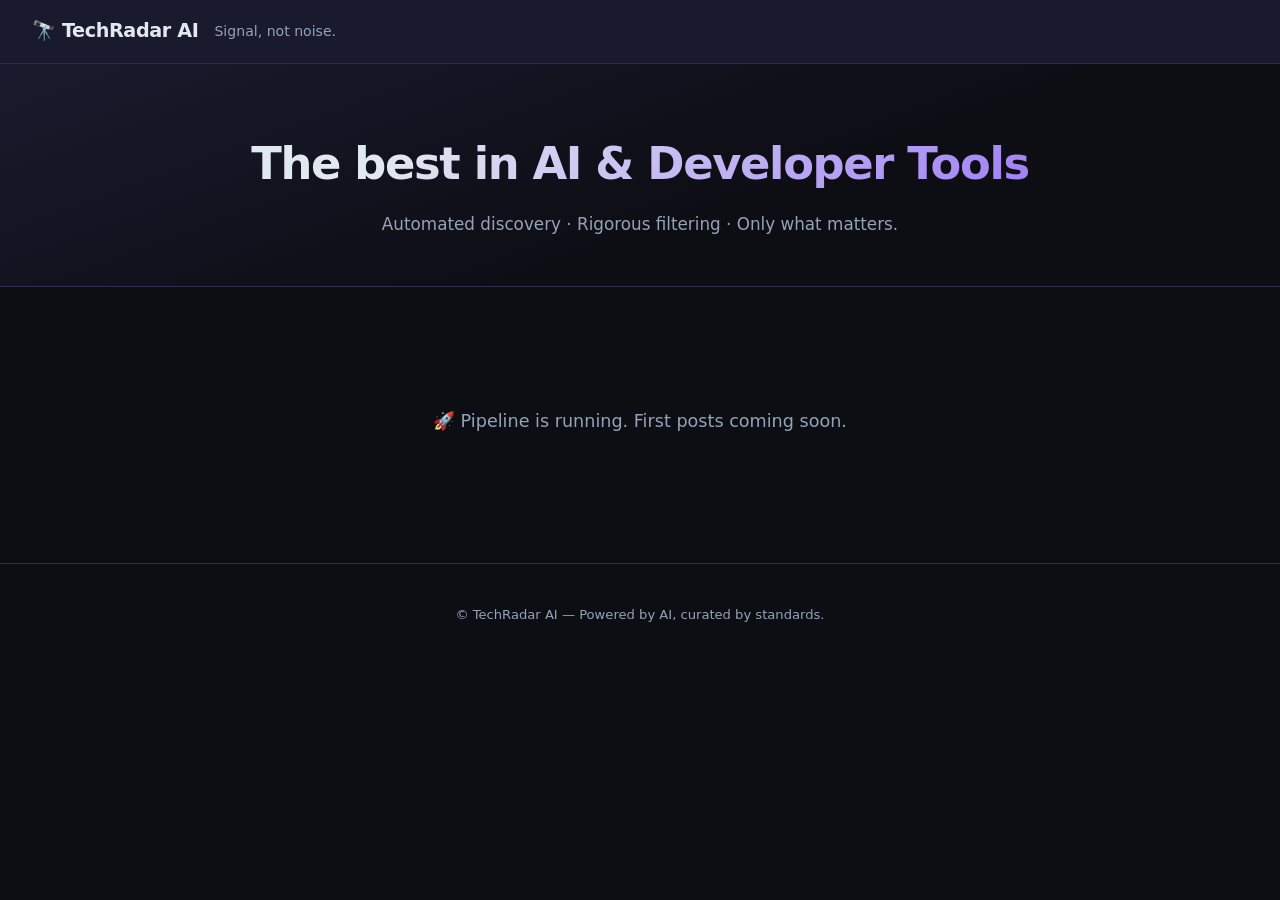
==== website/public/index.html @ ce5055b4 "🚀 Initial commit: TechRadar AI v1.0 Full automated multi-platform content pipeline: - Collectors: Gi" ====
<!DOCTYPE html>
<html lang="en">
<head>
  <meta charset="UTF-8">
  <meta name="viewport" content="width=device-width, initial-scale=1.0">
  <title>TechRadar AI — Signal, not noise.</title>
  <meta name="description" content="Curated AI and developer tools. Automated discovery, rigorous filtering — only what matters.">
  <meta property="og:title" content="TechRadar AI">
  <meta property="og:description" content="Curated AI & dev tools. Signal, not noise.">
  <link rel="stylesheet" href="./css/style.css">
</head>
<body>
  <nav class="navbar">
    <a href="." class="logo">🔭 TechRadar AI</a>
    <span class="nav-tagline">Signal, not noise.</span>
  </nav>
  <header class="hero">
    <h1>The best in AI &amp; Developer Tools</h1>
    <p>Automated discovery · Rigorous filtering · Only what matters.</p>
  </header>
  <main class="grid">
    <p class="empty">🚀 Pipeline is running. First posts coming soon.</p>
  </main>
  <footer><p>© TechRadar AI — Powered by AI, curated by standards.</p></footer>
  <script src="./js/main.js" defer></script>
</body>
</html>
---- website/public/css/style.css ----
:root {
  --bg: #0d0d14;
  --surface: #1a1a2e;
  --surface2: #16213e;
  --accent: #6366f1;
  --accent2: #8b5cf6;
  --text: #e2e8f0;
  --text-muted: #94a3b8;
  --border: #2d2d4e;
  --radius: 12px;
}

* { box-sizing: border-box; margin: 0; padding: 0; }

body {
  background: var(--bg);
  color: var(--text);
  font-family: -apple-system, BlinkMacSystemFont, 'Segoe UI', system-ui, sans-serif;
  font-size: 16px;
  line-height: 1.6;
  min-height: 100vh;
}

.navbar {
  display: flex;
  align-items: center;
  gap: 1rem;
  padding: 1rem 2rem;
  border-bottom: 1px solid var(--border);
  background: var(--surface);
  position: sticky;
  top: 0;
  z-index: 100;
  backdrop-filter: blur(8px);
}
.logo {
  font-size: 1.2rem;
  font-weight: 700;
  color: var(--text);
  text-decoration: none;
  letter-spacing: -0.02em;
}
.nav-tagline { color: var(--text-muted); font-size: 0.88rem; }

.hero {
  text-align: center;
  padding: 4rem 2rem 3rem;
  background: linear-gradient(160deg, var(--surface) 0%, var(--bg) 60%);
  border-bottom: 1px solid var(--border);
}
.hero h1 {
  font-size: clamp(1.8rem, 5vw, 2.8rem);
  font-weight: 800;
  letter-spacing: -0.03em;
  margin-bottom: 0.75rem;
  background: linear-gradient(135deg, #e2e8f0 30%, #8b5cf6 100%);
  -webkit-background-clip: text;
  -webkit-text-fill-color: transparent;
  background-clip: text;
}
.hero p { color: var(--text-muted); font-size: 1.05rem; }

.grid {
  display: grid;
  grid-template-columns: repeat(auto-fill, minmax(320px, 1fr));
  gap: 1.5rem;
  max-width: 1200px;
  margin: 2.5rem auto;
  padding: 0 1.5rem;
}

.card {
  background: var(--surface);
  border: 1px solid var(--border);
  border-radius: var(--radius);
  overflow: hidden;
  transition: transform 0.2s ease, border-color 0.2s ease, box-shadow 0.2s ease;
}
.card:hover {
  transform: translateY(-4px);
  border-color: var(--accent);
  box-shadow: 0 8px 32px rgba(99, 102, 241, 0.15);
}
.card-img { width: 100%; aspect-ratio: 1; object-fit: cover; display: block; }
.card-content { padding: 1.25rem; }
.card-category {
  display: inline-block;
  background: var(--accent);
  color: #fff;
  font-size: 0.7rem;
  font-weight: 700;
  padding: 0.22rem 0.6rem;
  border-radius: 4px;
  text-transform: uppercase;
  letter-spacing: 0.06em;
  margin-bottom: 0.6rem;
}
.card-content h2 { font-size: 1.05rem; margin-bottom: 0.5rem; line-height: 1.4; }
.card-content h2 a { color: var(--text); text-decoration: none; }
.card-content h2 a:hover { color: var(--accent); }
.card-content p { color: var(--text-muted); font-size: 0.88rem; line-height: 1.55; }
.card-footer {
  display: flex;
  justify-content: space-between;
  align-items: center;
  margin-top: 0.9rem;
  padding-top: 0.75rem;
  border-top: 1px solid var(--border);
  font-size: 0.8rem;
  color: var(--text-muted);
}
.score { color: var(--accent); font-weight: 700; }

.post-page { max-width: 740px; margin: 2.5rem auto; padding: 0 1.5rem 5rem; }
.post-cover { width: 100%; border-radius: var(--radius); margin-bottom: 1.75rem; box-shadow: 0 4px 24px rgba(0,0,0,0.4); }
.post-meta { display: flex; gap: 0.75rem; align-items: center; flex-wrap: wrap; margin-bottom: 1rem; }
.score-badge { background: var(--accent); color: #fff; padding: 0.28rem 0.8rem; border-radius: 999px; font-size: 0.78rem; font-weight: 700; }
.category-badge { background: var(--surface2); color: var(--text-muted); padding: 0.28rem 0.8rem; border-radius: 999px; font-size: 0.78rem; }
.date { color: var(--text-muted); font-size: 0.82rem; }
.post-page h1 { font-size: clamp(1.5rem, 4vw, 2.1rem); font-weight: 800; line-height: 1.3; letter-spacing: -0.02em; margin-bottom: 1rem; }
.tags { display: flex; gap: 0.4rem; flex-wrap: wrap; margin-bottom: 1.75rem; }
.tag { background: var(--surface2); color: var(--text-muted); padding: 0.22rem 0.65rem; border-radius: 4px; font-size: 0.78rem; }
.post-body { color: var(--text); line-height: 1.85; font-size: 1.03rem; }
.post-body p { margin-bottom: 1.1rem; }
.source-link { margin-top: 2.5rem; }
.source-link a { color: var(--accent); text-decoration: none; font-weight: 600; font-size: 1rem; }
.source-link a:hover { text-decoration: underline; }
.post-channels { margin-top: 1.75rem; padding-top: 1rem; border-top: 1px solid var(--border); color: var(--text-muted); font-size: 0.9rem; }
.post-channels a { color: var(--accent); margin-left: 0.5rem; }

.empty { text-align: center; color: var(--text-muted); padding: 5rem 2rem; grid-column: 1 / -1; font-size: 1.1rem; }

footer { text-align: center; padding: 2.5rem; color: var(--text-muted); font-size: 0.82rem; border-top: 1px solid var(--border); margin-top: 3rem; }

@media (max-width: 600px) {
  .navbar { padding: 0.85rem 1rem; }
  .hero { padding: 2.5rem 1rem 2rem; }
  .grid { grid-template-columns: 1fr; padding: 0 1rem; }
  .post-page { padding: 0 1rem 3rem; }
}
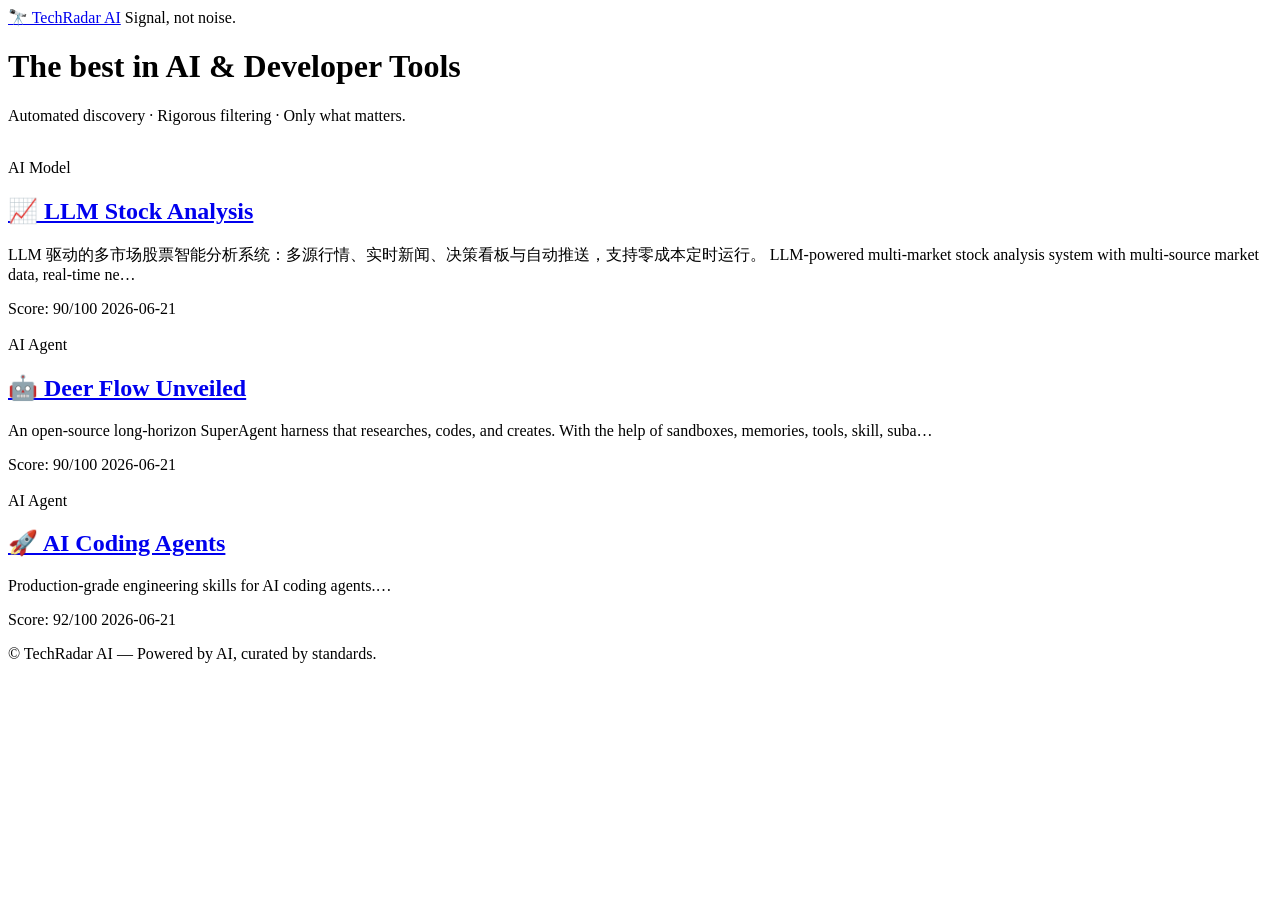
==== commit 541215a1: "🤖 Auto-publish 2026-06-21 21:39 UTC" ====
--- a/website/public/index.html
+++ b/website/public/index.html
@@ -7,11 +7,11 @@
   <meta name="description" content="Curated AI and developer tools. Automated discovery, rigorous filtering — only what matters.">
   <meta property="og:title" content="TechRadar AI">
   <meta property="og:description" content="Curated AI & dev tools. Signal, not noise.">
-  <link rel="stylesheet" href="./css/style.css">
+  <link rel="stylesheet" href="https://nebula387.github.io/TechRadar/css/style.css">
 </head>
 <body>
   <nav class="navbar">
-    <a href="." class="logo">🔭 TechRadar AI</a>
+    <a href="https://nebula387.github.io/TechRadar" class="logo">🔭 TechRadar AI</a>
     <span class="nav-tagline">Signal, not noise.</span>
   </nav>
   <header class="hero">
@@ -19,9 +19,45 @@
     <p>Automated discovery · Rigorous filtering · Only what matters.</p>
   </header>
   <main class="grid">
-    <p class="empty">🚀 Pipeline is running. First posts coming soon.</p>
+    
+    <article class="card">
+      <img src="https://nebula387.github.io/TechRadar/images/20260621-zhulinsendaily-stock-analysis.png" alt="" class="card-img" loading="lazy">
+      <div class="card-content">
+        <span class="card-category">AI Model</span>
+        <h2><a href="https://nebula387.github.io/TechRadar/posts/20260621-zhulinsendaily-stock-analysis.html">📈 LLM Stock Analysis</a></h2>
+        <p>LLM 驱动的多市场股票智能分析系统：多源行情、实时新闻、决策看板与自动推送，支持零成本定时运行。 LLM-powered multi-market stock analysis system with multi-source market data, real-time ne…</p>
+        <div class="card-footer">
+          <span class="score">Score: 90/100</span>
+          <span class="date">2026-06-21</span>
+        </div>
+      </div>
+    </article>
+    <article class="card">
+      <img src="https://nebula387.github.io/TechRadar/images/20260621-bytedancedeer-flow.png" alt="" class="card-img" loading="lazy">
+      <div class="card-content">
+        <span class="card-category">AI Agent</span>
+        <h2><a href="https://nebula387.github.io/TechRadar/posts/20260621-bytedancedeer-flow.html">🤖 Deer Flow Unveiled</a></h2>
+        <p>An open-source long-horizon SuperAgent harness that researches, codes, and creates. With the help of sandboxes, memories, tools, skill, suba…</p>
+        <div class="card-footer">
+          <span class="score">Score: 90/100</span>
+          <span class="date">2026-06-21</span>
+        </div>
+      </div>
+    </article>
+    <article class="card">
+      <img src="https://nebula387.github.io/TechRadar/images/20260621-addyosmaniagent-skills.png" alt="" class="card-img" loading="lazy">
+      <div class="card-content">
+        <span class="card-category">AI Agent</span>
+        <h2><a href="https://nebula387.github.io/TechRadar/posts/20260621-addyosmaniagent-skills.html">🚀 AI Coding Agents</a></h2>
+        <p>Production-grade engineering skills for AI coding agents.…</p>
+        <div class="card-footer">
+          <span class="score">Score: 92/100</span>
+          <span class="date">2026-06-21</span>
+        </div>
+      </div>
+    </article>
   </main>
   <footer><p>© TechRadar AI — Powered by AI, curated by standards.</p></footer>
-  <script src="./js/main.js" defer></script>
+  <script src="https://nebula387.github.io/TechRadar/js/main.js" defer></script>
 </body>
-</html>
+</html>
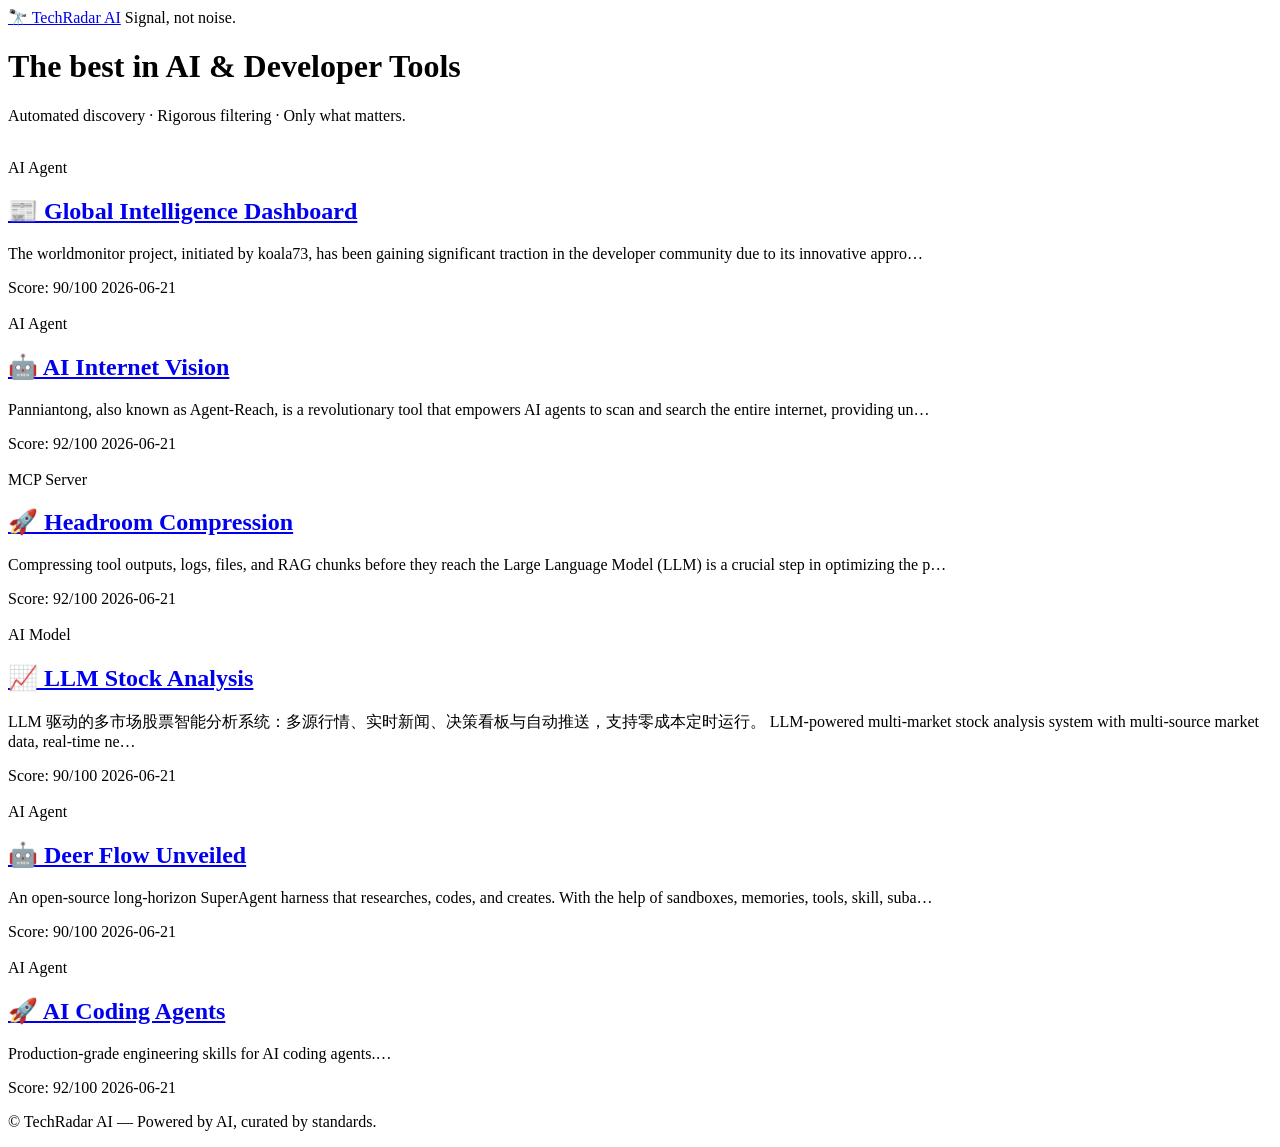
==== commit bceeaabe: "reset: clear old posts with non-English content; add Telegram toggle to dispatch - Delete website/pu" ====
--- a/website/public/index.html
+++ b/website/public/index.html
@@ -20,6 +20,42 @@
   </header>
   <main class="grid">
     
+    <article class="card">
+      <img src="https://nebula387.github.io/TechRadar/images/20260621-koala73worldmonitor.png" alt="" class="card-img" loading="lazy">
+      <div class="card-content">
+        <span class="card-category">AI Agent</span>
+        <h2><a href="https://nebula387.github.io/TechRadar/posts/20260621-koala73worldmonitor.html">📰 Global Intelligence Dashboard</a></h2>
+        <p>The worldmonitor project, initiated by koala73, has been gaining significant traction in the developer community due to its innovative appro…</p>
+        <div class="card-footer">
+          <span class="score">Score: 90/100</span>
+          <span class="date">2026-06-21</span>
+        </div>
+      </div>
+    </article>
+    <article class="card">
+      <img src="https://nebula387.github.io/TechRadar/images/20260621-panniantongagent-reach.png" alt="" class="card-img" loading="lazy">
+      <div class="card-content">
+        <span class="card-category">AI Agent</span>
+        <h2><a href="https://nebula387.github.io/TechRadar/posts/20260621-panniantongagent-reach.html">🤖 AI Internet Vision</a></h2>
+        <p>Panniantong, also known as Agent-Reach, is a revolutionary tool that empowers AI agents to scan and search the entire internet, providing un…</p>
+        <div class="card-footer">
+          <span class="score">Score: 92/100</span>
+          <span class="date">2026-06-21</span>
+        </div>
+      </div>
+    </article>
+    <article class="card">
+      <img src="https://nebula387.github.io/TechRadar/images/20260621-chopratejasheadroom.png" alt="" class="card-img" loading="lazy">
+      <div class="card-content">
+        <span class="card-category">MCP Server</span>
+        <h2><a href="https://nebula387.github.io/TechRadar/posts/20260621-chopratejasheadroom.html">🚀 Headroom Compression</a></h2>
+        <p>Compressing tool outputs, logs, files, and RAG chunks before they reach the Large Language Model (LLM) is a crucial step in optimizing the p…</p>
+        <div class="card-footer">
+          <span class="score">Score: 92/100</span>
+          <span class="date">2026-06-21</span>
+        </div>
+      </div>
+    </article>
     <article class="card">
       <img src="https://nebula387.github.io/TechRadar/images/20260621-zhulinsendaily-stock-analysis.png" alt="" class="card-img" loading="lazy">
       <div class="card-content">
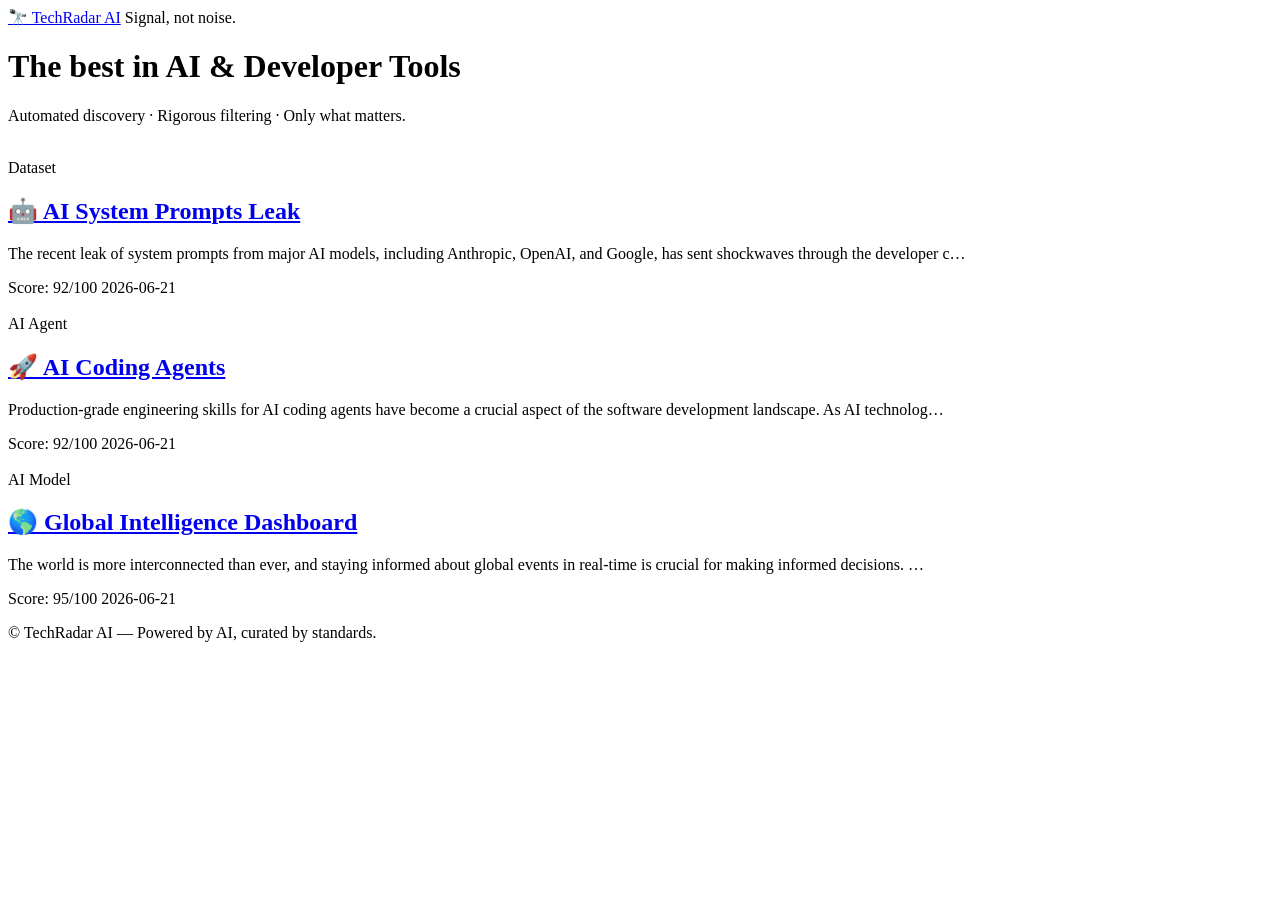
==== commit c402decf: "🤖 Auto-publish 2026-06-21 22:34 UTC" ====
--- a/website/public/index.html
+++ b/website/public/index.html
@@ -21,61 +21,13 @@
   <main class="grid">
     
     <article class="card">
-      <img src="https://nebula387.github.io/TechRadar/images/20260621-koala73worldmonitor.png" alt="" class="card-img" loading="lazy">
+      <img src="https://nebula387.github.io/TechRadar/images/20260621-asgeirtjsystem-prompts-leaks.png" alt="" class="card-img" loading="lazy">
       <div class="card-content">
-        <span class="card-category">AI Agent</span>
-        <h2><a href="https://nebula387.github.io/TechRadar/posts/20260621-koala73worldmonitor.html">📰 Global Intelligence Dashboard</a></h2>
-        <p>The worldmonitor project, initiated by koala73, has been gaining significant traction in the developer community due to its innovative appro…</p>
-        <div class="card-footer">
-          <span class="score">Score: 90/100</span>
-          <span class="date">2026-06-21</span>
-        </div>
-      </div>
-    </article>
-    <article class="card">
-      <img src="https://nebula387.github.io/TechRadar/images/20260621-panniantongagent-reach.png" alt="" class="card-img" loading="lazy">
-      <div class="card-content">
-        <span class="card-category">AI Agent</span>
-        <h2><a href="https://nebula387.github.io/TechRadar/posts/20260621-panniantongagent-reach.html">🤖 AI Internet Vision</a></h2>
-        <p>Panniantong, also known as Agent-Reach, is a revolutionary tool that empowers AI agents to scan and search the entire internet, providing un…</p>
+        <span class="card-category">Dataset</span>
+        <h2><a href="https://nebula387.github.io/TechRadar/posts/20260621-asgeirtjsystem-prompts-leaks.html">🤖 AI System Prompts Leak</a></h2>
+        <p>The recent leak of system prompts from major AI models, including Anthropic, OpenAI, and Google, has sent shockwaves through the developer c…</p>
         <div class="card-footer">
           <span class="score">Score: 92/100</span>
-          <span class="date">2026-06-21</span>
-        </div>
-      </div>
-    </article>
-    <article class="card">
-      <img src="https://nebula387.github.io/TechRadar/images/20260621-chopratejasheadroom.png" alt="" class="card-img" loading="lazy">
-      <div class="card-content">
-        <span class="card-category">MCP Server</span>
-        <h2><a href="https://nebula387.github.io/TechRadar/posts/20260621-chopratejasheadroom.html">🚀 Headroom Compression</a></h2>
-        <p>Compressing tool outputs, logs, files, and RAG chunks before they reach the Large Language Model (LLM) is a crucial step in optimizing the p…</p>
-        <div class="card-footer">
-          <span class="score">Score: 92/100</span>
-          <span class="date">2026-06-21</span>
-        </div>
-      </div>
-    </article>
-    <article class="card">
-      <img src="https://nebula387.github.io/TechRadar/images/20260621-zhulinsendaily-stock-analysis.png" alt="" class="card-img" loading="lazy">
-      <div class="card-content">
-        <span class="card-category">AI Model</span>
-        <h2><a href="https://nebula387.github.io/TechRadar/posts/20260621-zhulinsendaily-stock-analysis.html">📈 LLM Stock Analysis</a></h2>
-        <p>LLM 驱动的多市场股票智能分析系统：多源行情、实时新闻、决策看板与自动推送，支持零成本定时运行。 LLM-powered multi-market stock analysis system with multi-source market data, real-time ne…</p>
-        <div class="card-footer">
-          <span class="score">Score: 90/100</span>
-          <span class="date">2026-06-21</span>
-        </div>
-      </div>
-    </article>
-    <article class="card">
-      <img src="https://nebula387.github.io/TechRadar/images/20260621-bytedancedeer-flow.png" alt="" class="card-img" loading="lazy">
-      <div class="card-content">
-        <span class="card-category">AI Agent</span>
-        <h2><a href="https://nebula387.github.io/TechRadar/posts/20260621-bytedancedeer-flow.html">🤖 Deer Flow Unveiled</a></h2>
-        <p>An open-source long-horizon SuperAgent harness that researches, codes, and creates. With the help of sandboxes, memories, tools, skill, suba…</p>
-        <div class="card-footer">
-          <span class="score">Score: 90/100</span>
           <span class="date">2026-06-21</span>
         </div>
       </div>
@@ -85,9 +37,21 @@
       <div class="card-content">
         <span class="card-category">AI Agent</span>
         <h2><a href="https://nebula387.github.io/TechRadar/posts/20260621-addyosmaniagent-skills.html">🚀 AI Coding Agents</a></h2>
-        <p>Production-grade engineering skills for AI coding agents.…</p>
+        <p>Production-grade engineering skills for AI coding agents have become a crucial aspect of the software development landscape. As AI technolog…</p>
         <div class="card-footer">
           <span class="score">Score: 92/100</span>
+          <span class="date">2026-06-21</span>
+        </div>
+      </div>
+    </article>
+    <article class="card">
+      <img src="https://nebula387.github.io/TechRadar/images/20260621-koala73worldmonitor.png" alt="" class="card-img" loading="lazy">
+      <div class="card-content">
+        <span class="card-category">AI Model</span>
+        <h2><a href="https://nebula387.github.io/TechRadar/posts/20260621-koala73worldmonitor.html">🌎 Global Intelligence Dashboard</a></h2>
+        <p>The world is more interconnected than ever, and staying informed about global events in real-time is crucial for making informed decisions. …</p>
+        <div class="card-footer">
+          <span class="score">Score: 95/100</span>
           <span class="date">2026-06-21</span>
         </div>
       </div>
